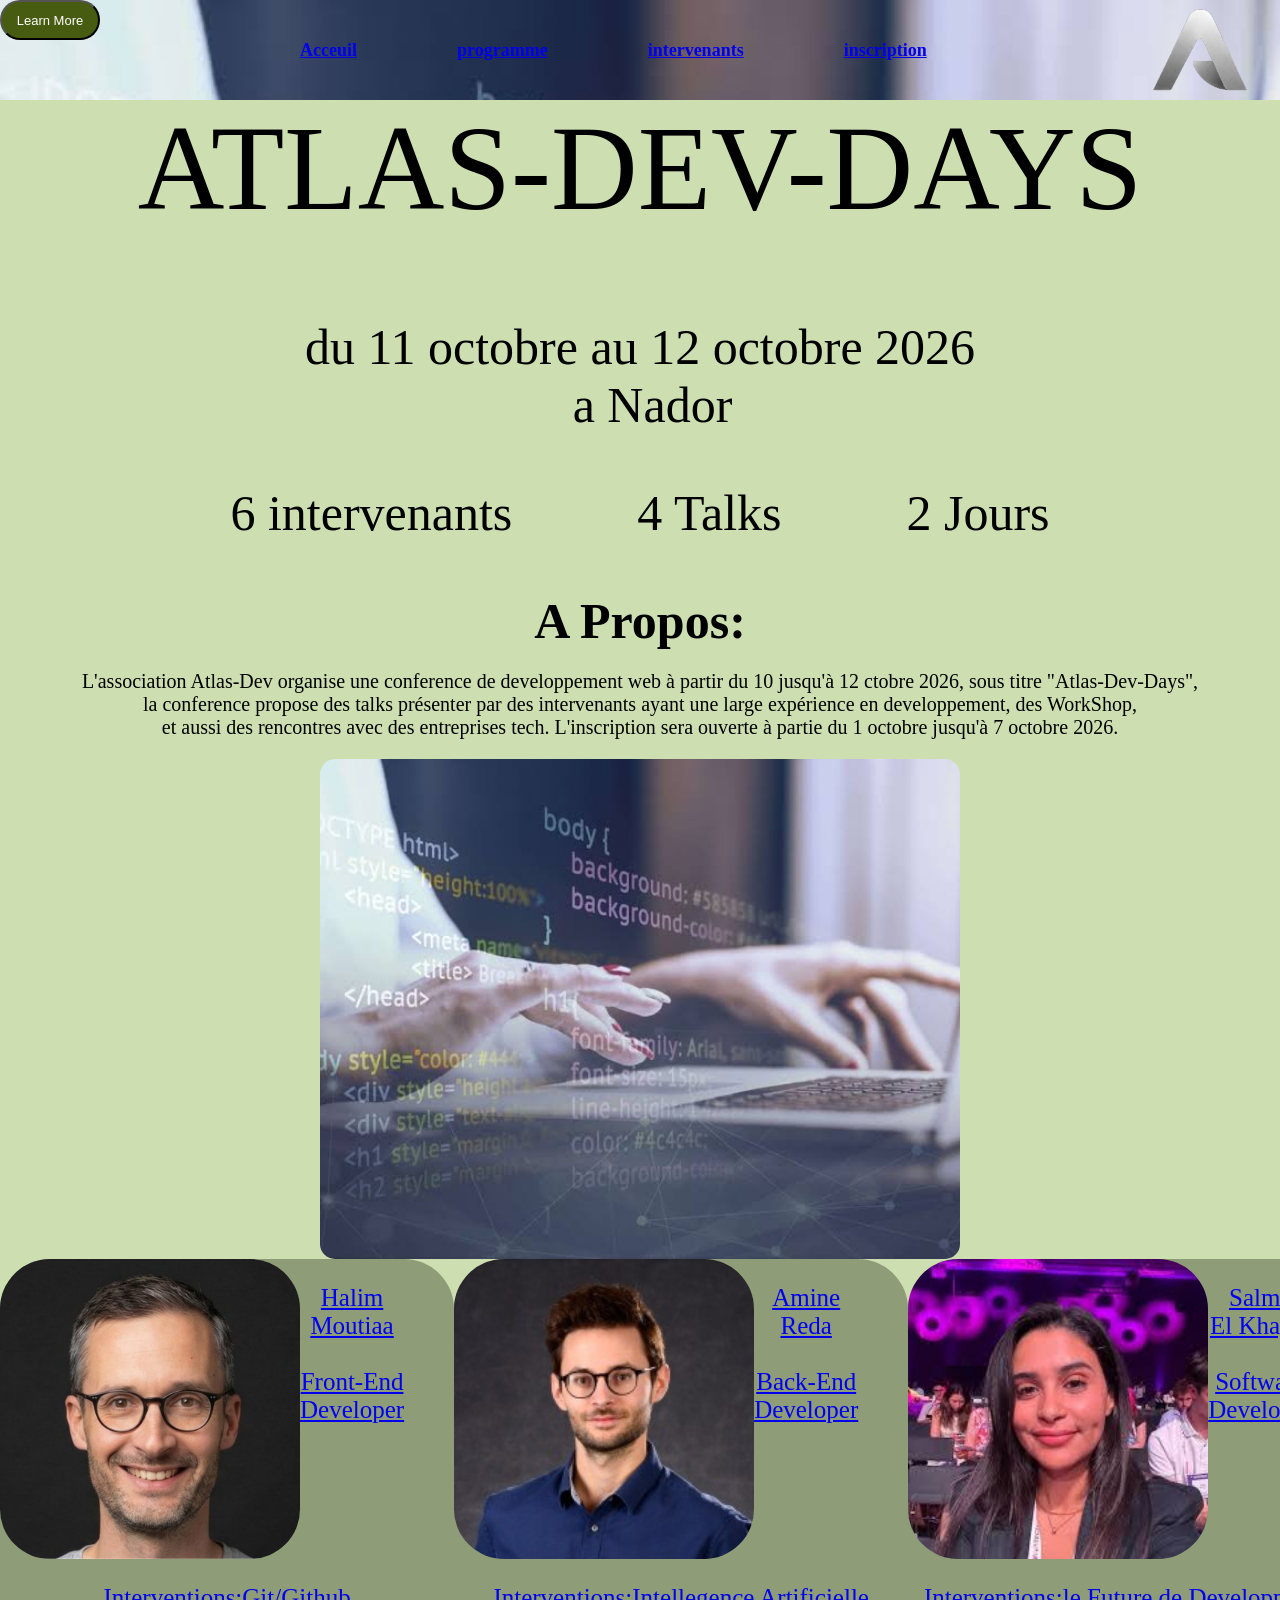
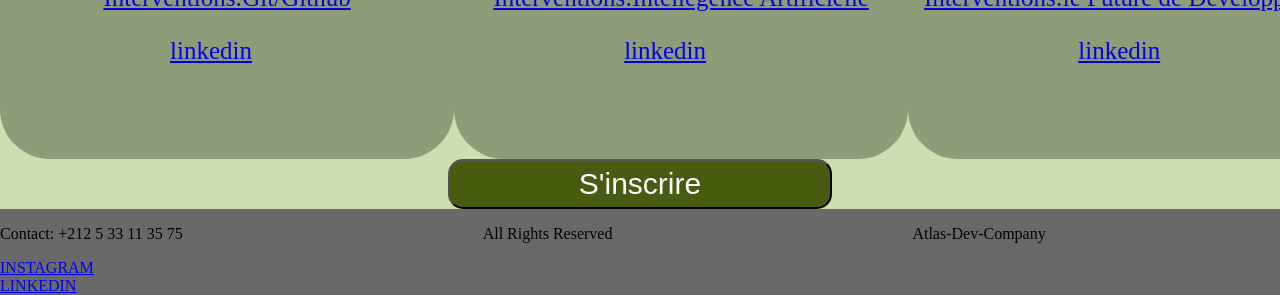
==== index.html @ 3a985239 "changed icon by logo" ====
<!DOCTYPE html>
<html lang="fr">
<head>
    <meta charset="UTF-8">
    <meta name="viewport"
content="width=device-width,initial-scale=1.0">
    <meta name="description"
content="Atlas-Dev-Days un événement dédié au développeurs web le 10 et 11 octobre 2026.">
    <title>ATLAS-DEV-DAYS Accueil</title>
    <link rel="stylesheet" href="css/style.css">
</head>

<body id="body1">
    <header>
        <img id="logo" src="/assets/logo/AtlasLogo-transparent.webp" alt="logo">
        <a href="www.atlas-dev.com"><button id="pbtn">Learn More</button></a>
        <div id="tag1">
        <a href="index.html">Acceuil</a>
        <a href="programme.html">programme</a>
        <a href="intervenants.html">intervenants</a>
        <a href="inscription.html">inscription</a>
        </div>
    </header>
    <main>
        <h1>ATLAS-DEV-DAYS</h1>
        <p id="date">du 11 octobre au 12 octobre 2026<br> &ensp;a Nador</p>
        <p id="cles">6 intervenants &emsp;&emsp; 4 Talks &emsp;&emsp; 2 Jours</p>
        <p id="apropos">A Propos:</p>
        <p id="text">L'association Atlas-Dev organise une conference de developpement web à partir du 10 jusqu'à 12 ctobre 2026, sous titre "Atlas-Dev-Days",<br>
            la conference propose des talks présenter par des intervenants ayant une large expérience en developpement, des WorkShop,<br>
            et aussi des rencontres avec des entreprises tech.
            L'inscription sera ouverte à partie du 1 octobre jusqu'à 7 octobre 2026.  </p>
            <div id="container">
                <img id="image1" src="/assets/images/image.jfif" alt="picture">
            </div>
            <div class="apercue">
                <a href="intervenants.html"> 
                    <div id="intervenant1" class="cart">
                        <div class="name1">
                            <img id="moutiaa" src="assets/images/halim moutiaa.jpg" alt="Halim Moutiaa">
                            <p id="nom">Halim <br> Moutiaa <br><br> Front-End <br>Developer</p>
                        </div>
                        <p id="intervention1">Interventions:Git/Github </p>
                        <a href="https:://www.linkedin.com/in/halimmoutiaa" id="linkedin1"> linkedin</a>
                    </div>
                </a>
                <a href="intervenants.html">
                    <div id="intervenant2" class="cart">
                        <div class="name2">
                            <img id="amine" src="assets/images/Amine Reda.jpg" alt="Amine Reda">
                            <p id="nom">Amine<br> Reda <br><br> Back-End <br>Developer</p>
                        </div>
                       <p id="intervention2">Interventions:Intellegence Artificielle</p>
                       <a href="https:://www.linkedin.com/in/aminereda" id="linkedin2" >linkedin</a>
                    </div>
                </a>
                <a href="intervenants.html">
                    <div id="intervenant3" class="cart">
                       <div class="name3">
                           <img id="salma" src="assets/images/Salma el Khayat.jpg" alt="Salma el Khayat">
                           <p id="nom">Salma<br> El Khayat <br><br> Software <br>Developer</p>
                       </div>
                      <p id="intervention3">Interventions:le Future de Developpement</p>
                      <a href="https:://www.linkedin.com/in/salmakhayat" id="linkedin3" >linkedin</a>
                   </div>
                </a>
            </div>
            <a href="inscription.html"><button id="dbtn">S'inscrire</button></a>
    </main>
    <footer>
        <div id="tag2">
            <p>Contact: +212 5 33 11 35 75</p>
            <a href="https::/Instagram.com/in/Atlasdev">INSTAGRAM</a><br>
            <a href="https::/linkedin.com/in/Atlasdev">LINKEDIN</a>
        </div>
    <P>All Rights Reserved</P>
    <p id="mention">Atlas-Dev-Company</p>
    </footer>
</body>
</html>
---- css/style.css ----
*{
    box-sizing: border-box;
}
body{
    margin: 0;
}
#pbtn {
    color: white;
    background-color: #485C11;
    height: 40px;
    width: 100px;
    font-size: small;
    border-radius: 50px;

}
header{
    background-image: url("/assets/images/image.jfif"); 
    background-size: cover;
    width: 100%;
    height: 100px;
    display: flex;
    gap: 200px;
    margin-bottom: 0px;
    position: relative;
}
#logo{
    position: absolute;
    right: 30px;
    height: 100px;
    width: 100px;
    
}
footer{
    background-color:dimgrey;
    margin: 0;
    padding: 0;
    display: flex;
    gap: 300px;
    margin-bottom: 0px;
    position: relative;
}
#mention {
    text-align: center;
}
#tag1 {
    text-align: center;
    font-size: large;
    display: flex;
    gap: 100px;
    justify-content: center;
    align-items: center;
    font-weight: 600;
}
#main2{
    margin-top: 0px;
    background-color:#cddeb1;
    width: 100%;
}
h1 {
    color: black;
    text-align: center;
    font-size: 120px;
    font-weight: 200;
    margin-top: 0;
}
h2 {
    color: black;
    text-align: center;
    font-size: 60px;
    font-weight: 200;
    margin-top: 0;
}
#date{
    font-size: 50px;
}
#cles{
    margin-top: 0;
    text-align: center;
    font-size: 50px;
    
}
#apropos{
    margin-bottom: 10px;
    text-align: center;
    font-size: 50px;
    font-weight: 900;
}
#text{
    text-align: center;
    font-size: 20px;
    font-weight: 100;
}
main{
    text-align: center;
    margin: 0;
    padding: 0;
}
#dbtn {
    color: white;
    background-color: #485C11;
    height: 50px;
    width: 30%;
    font-size: 30px;
    border-radius: 15px;  
    margin: 0 auto;
}
#image1 {
    width: 50%;
    max-width: 1250px;
    height: 500px;
    object-fit: cover;
    border-radius: 15px;
}

#container{
    width: 100%;
    display: flex;
    flex-direction: column;
    justify-content: center;
    align-items: center;

}
#tag2 {
     text-align:left;
    font-size:medium;
}
#programme{
    font-size: 50px;
}
.prog1{
    font-size: 30px;
}
.prog2{
    font-size: 30px;
}
#pjour{
    font-size: 40px;
}


.titre{
    background-color: #8E9C78;
    border-radius: 50px;
}
.titre >h3 {
    text-align: center;
    font-size: 50px;
    font-weight: 100;
    padding: 20px;
    margin-bottom: 1px;
}
#image2 {
    margin-top:0 ;
    width: 500%;
    max-width: 1250px;
    height: 400px;
    object-fit: cover;
    display: block;
    margin: auto;
    border-radius: 50px;
}
#body1 {
    background-color: #cddeb1;
}
#main3{
    width: 100%;
    background-size: cover;
    background-position: center;
    text-align: center;
}
.apercue{
     display: flex;
    gap: 0px;
}
 .intervenants1{
    display: flex;
    gap: 370px;
 }
  .intervenants2{
    display: flex;
    gap: 370px;
 }
  .intervenants3{
    display: flex;
    gap: 370px;
 }

#intervenant1{
    background-color: #8E9C78;
    border-radius: 50px;
    font-size: 25px;
    font-weight: 100px;
    text-align: left;
}
.cart{   
    height: 500px;
}

.name1{
    display: flex;
    justify-content: space-between;
    padding-right: 50px;
}

#intervention1{
    text-align: center;
}
#linkedin1{
    position: relative;
    left: 170px;
}
#moutiaa{
    border-radius: 50px;
    width: 300px;
    height: 300px;
}

#intervenant2{
    background-color: #8E9C78;
    border-radius: 50px;
    font-size: 25px;
    font-weight: 100px;
    text-align: left;
}
.name2{
    display: flex;
    justify-content: space-between;
    padding-right: 50px;
}
#nom{
    text-align: center;
}
#intervention2{
    text-align: center;
}
#linkedin2{
    position: relative;
    left: 170px;
}
#amine{
    border-radius: 50px;
    width: 300px;
    height: 300px;
}

#intervenant3{
    background-color: #8E9C78;
    border-radius: 50px;
    font-size: 25px;
    font-weight: 100px;
    text-align: left;
}
.name3{
    display: flex;
    justify-content: space-between;
    padding-right: 50px;
}

#intervention3{
    text-align: center;
}
#linkedin3{
    position: relative;
    left: 170px;
}
#salma{
    border-radius: 50px;
    width: 300px;
    height: 300px;
}

#intervenant4{
    background-color: #8E9C78;
    border-radius: 50px;
    font-size: 25px;
    font-weight: 100px;
    text-align: left;
}
.name4{
    display: flex;
    justify-content: space-between;
    padding-right: 50px;
}

#intervention4{
    text-align: center;
}
#linkedin4{
    position: relative;
    left: 170px;
}
#fatima{
    border-radius: 50px;
    width: 300px;
    height: 300px;
}

#intervenant5{
    background-color: #8E9C78;
    border-radius: 50px;
    font-size: 25px;
    font-weight: 100px;
    text-align: left;
}
.name5{
    display: flex;
    justify-content: space-between;
    padding-right: 50px;
}

#intervention5{
    text-align: center;
}
#linkedin5{
    position: relative;
    left: 170px;
}
#rachid{
    border-radius: 50px;
    width: 300px;
    height: 300px;
}

#intervenant6{
    background-color: #8E9C78;
    border-radius: 50px;
    font-size: 25px;
    font-weight: 100px;
    text-align: left;
}
.name6{
    display: flex;
    justify-content: space-between;
    padding-right: 50px;
}

#intervention6{
    text-align: center;
}
#linkedin6{
    position: relative;
    left: 170px;
}
#hoda{
    border-radius: 50px;
    width: 300px;
    height: 300px;
}
#body3{
    background-image: url("/assets/images/image.jfif");
    background-size: cover;
    background-position: center;
}
#main4{
    background-image: url("/assets/images/image.jfif");
    background-size: cover;
    background-position: center;
}
#nom1{
    font-size: 30px;
    color: black;
    position: relative;
    right: 500px;
}
#name{
    font-size: 30px;
    width: 800px;
    height: 30px;
    border-radius: 50px;
    position: relative;
    right: 200px;
}

#email1{
    font-size: 30px;
    color: black;
    position: relative;
    right: 550px;
}
#email{
    font-size: 30px;
    width: 800px;
    height: 30px;
    border-radius: 50px;
    position: relative;
    right: 200px;
}

#tel1{
    font-size: 30px;
    color: black;
    position: relative;
    right: 530px;
}
#tel{
    font-size: 30px;
    width: 800px;
    height: 30px;
    border-radius: 50px;
    position: relative;
    right: 200px;
}

#profil1{
    font-size: 30px;
    color: black;
    position: relative;
    right: 550px;
}


.profile{
    width: 80vw;
    display: flex;
    flex-direction: column;
}

.profile > div {
    display: flex;
    align-items: flex-start;
    justify-content: flex-start;
    font-size: 30px;
    gap: 10px;
}
#ateliers{
    font-size: 30px;
    color: black;
    position: relative;
    right: 480px;
}
.atelier{
    width: 80vw;
    display: flex;
    flex-direction: column;
}

.atelier > div {
    display: flex;
    align-items: flex-start;
    justify-content: flex-start;
    font-size: 30px;
    gap: 10px;
}
#jour{
    font-size: 30px;
    color: black;
    position: relative;
    right: 450px;
}
.jours{
    width: 80vw;
    display: flex;
    flex-direction: column;
}

.jours > div {
    display: flex;
    align-items: flex-start;
    justify-content: flex-start;
    font-size: 30px;
    gap: 10px;
}
#msg{
   font-size: 30px;
    color: black;
    position: relative;
    right: 550px; 
}
#msg1{
    font-size: 30px;
    width: 800px;
    height: 30px;
    border-radius: 50px;
    position: relative;
    right: 200px;
}

#cons1{
    display: flex;
    justify-content: flex-start;
    padding-left: 5px;
    font-size: 30px;
}
#sbmt{
    font-size: 50px;
    width: 400px;
    height: 70px;
    background-color: #485C11;
}
#titre{
    color: azure;
    font-size: 50px;
}
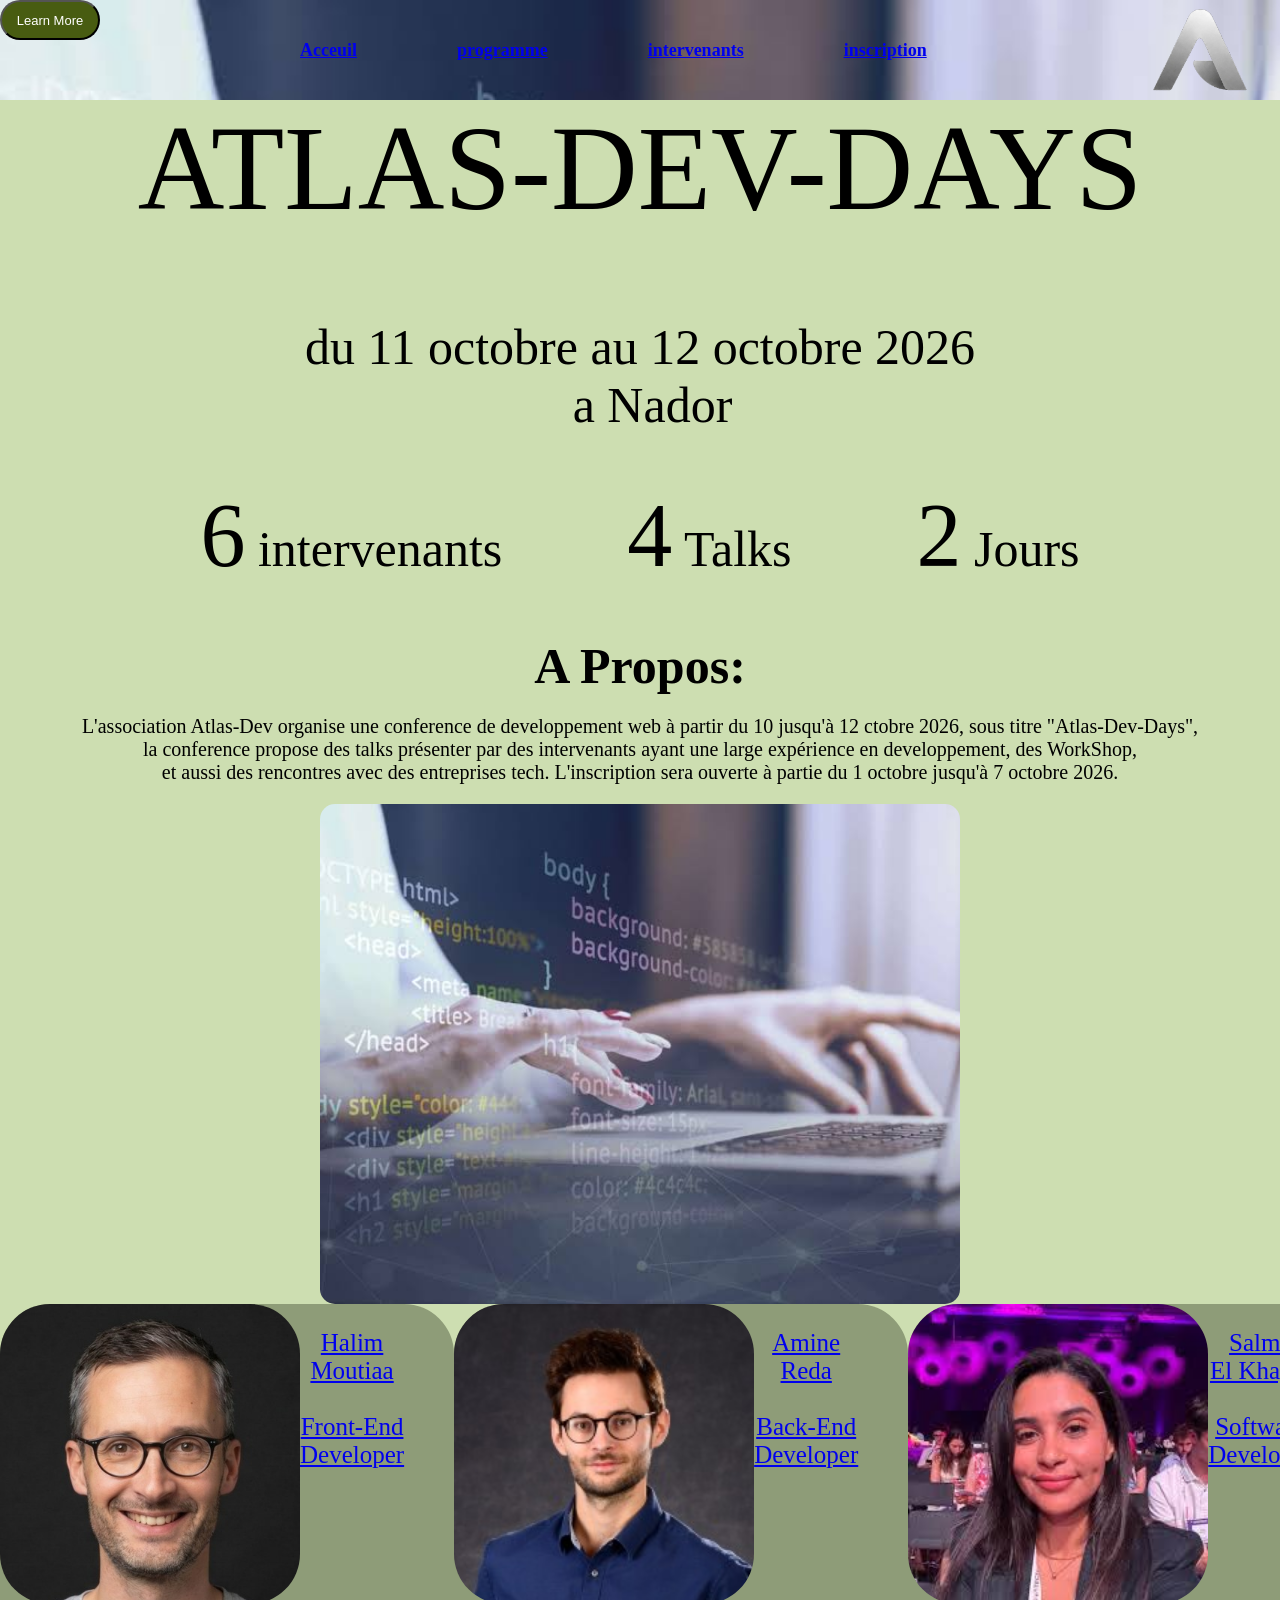
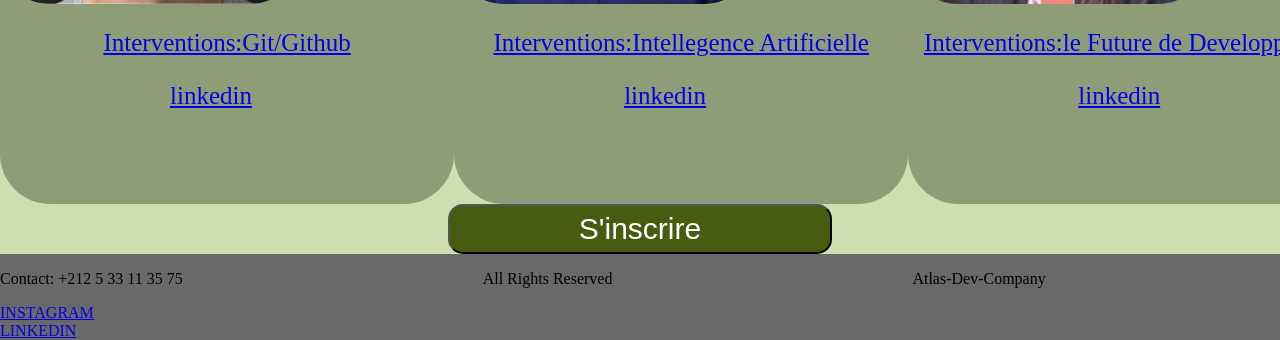
==== commit 98276438: "lighthouse score ajouté" ====
--- a/index.html
+++ b/index.html
@@ -12,7 +12,7 @@
 
 <body id="body1">
     <header>
-        <img id="logo" src="/assets/logo/AtlasLogo-transparent.webp" alt="logo">
+        <img id="logo" src="assets/logo/logo.webp" alt="logo">
         <a href="www.atlas-dev.com"><button id="pbtn">Learn More</button></a>
         <div id="tag1">
         <a href="index.html">Acceuil</a>
@@ -24,14 +24,14 @@
     <main>
         <h1>ATLAS-DEV-DAYS</h1>
         <p id="date">du 11 octobre au 12 octobre 2026<br> &ensp;a Nador</p>
-        <p id="cles">6 intervenants &emsp;&emsp; 4 Talks &emsp;&emsp; 2 Jours</p>
+        <p id="cles"> <span> 6</span> intervenants &emsp;&emsp; <span>4</span> Talks &emsp;&emsp; <span>2</span> Jours</p>
         <p id="apropos">A Propos:</p>
         <p id="text">L'association Atlas-Dev organise une conference de developpement web à partir du 10 jusqu'à 12 ctobre 2026, sous titre "Atlas-Dev-Days",<br>
             la conference propose des talks présenter par des intervenants ayant une large expérience en developpement, des WorkShop,<br>
             et aussi des rencontres avec des entreprises tech.
             L'inscription sera ouverte à partie du 1 octobre jusqu'à 7 octobre 2026.  </p>
             <div id="container">
-                <img id="image1" src="/assets/images/image.jfif" alt="picture">
+                <img id="image1" src="assets/images/backgroundimage.jfif" alt="picture">
             </div>
             <div class="apercue">
                 <a href="intervenants.html"> 
--- a/css/style.css
+++ b/css/style.css
@@ -14,7 +14,7 @@
 
 }
 header{
-    background-image: url("/assets/images/image.jfif"); 
+    background-image: url("../assets/images/backgroundimage.jfif"); 
     background-size: cover;
     width: 100%;
     height: 100px;
@@ -78,6 +78,9 @@
     text-align: center;
     font-size: 50px;
     
+}
+span {
+    font-size: 90px;
 }
 #apropos{
     margin-bottom: 10px;
@@ -347,12 +350,12 @@
     height: 300px;
 }
 #body3{
-    background-image: url("/assets/images/image.jfif");
+    background-image: url("../assets/images/backgroundimage.jfif");
     background-size: cover;
     background-position: center;
 }
 #main4{
-    background-image: url("/assets/images/image.jfif");
+    background-image: url("../assets/images/backgroundimage.jfif");
     background-size: cover;
     background-position: center;
 }
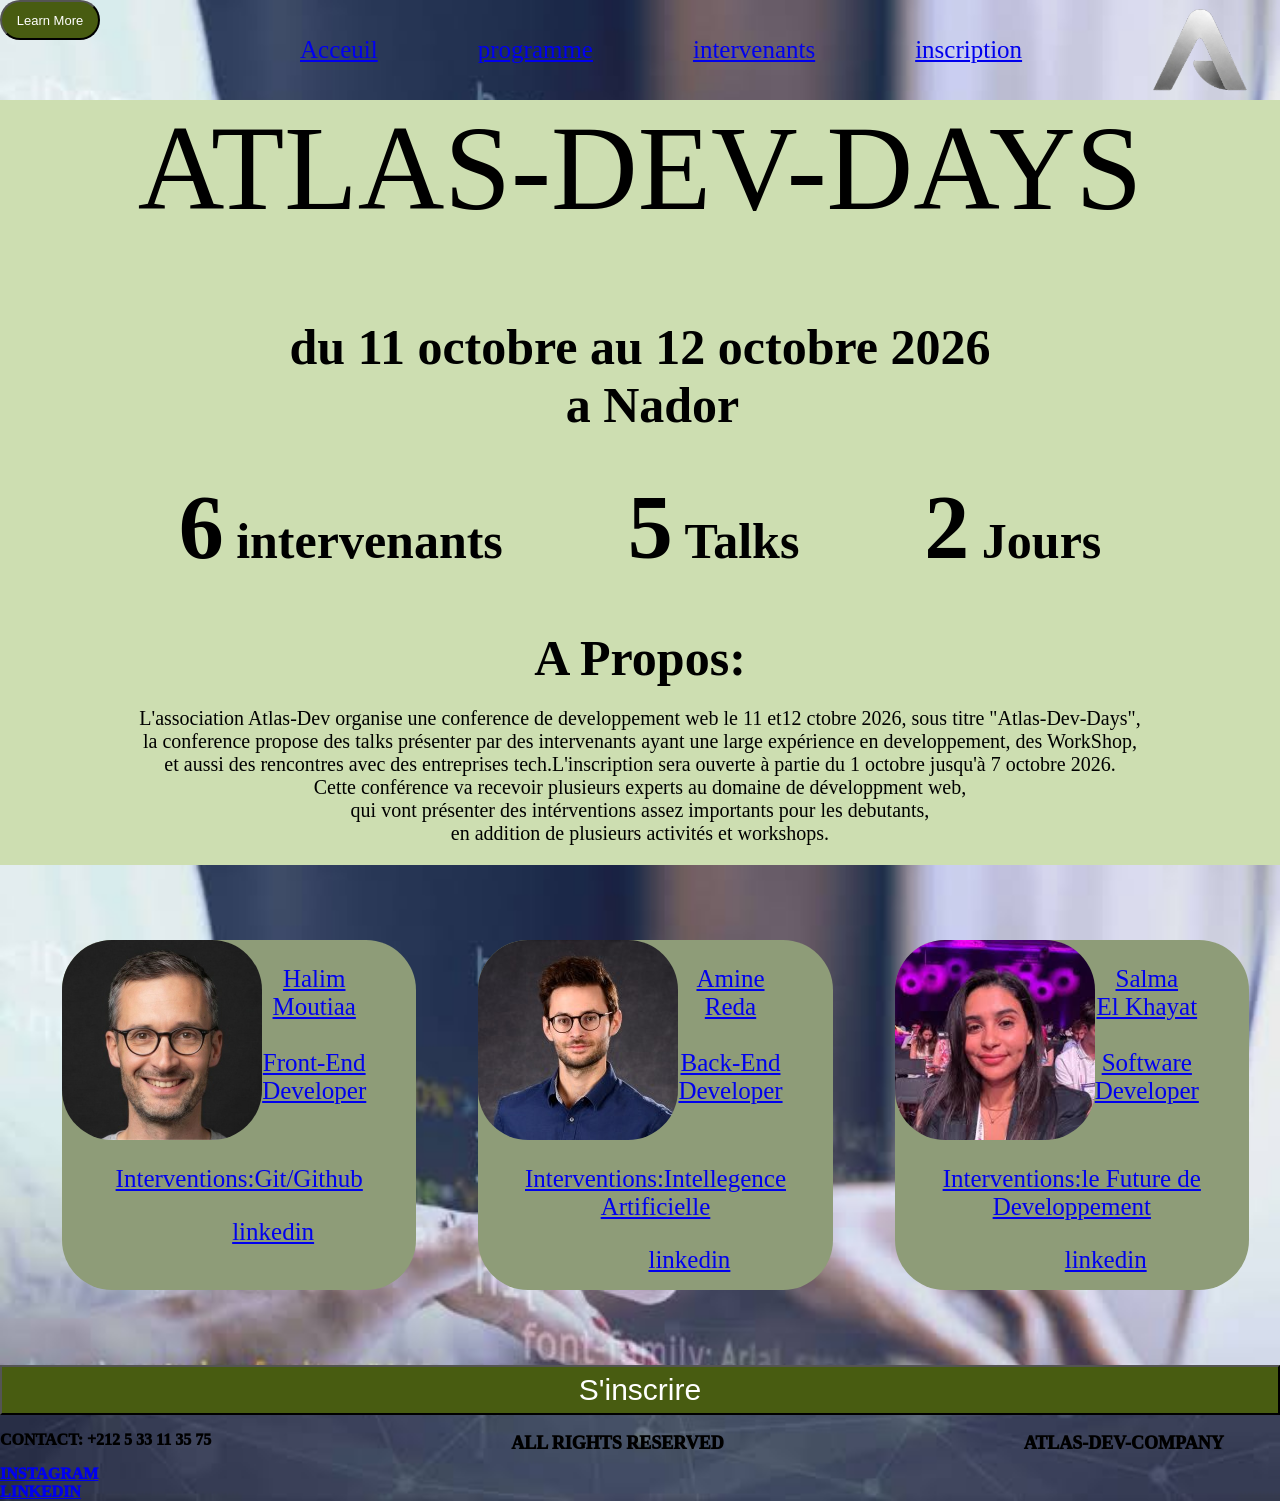
==== commit e813dfbd: "styling pages" ====
--- a/index.html
+++ b/index.html
@@ -14,25 +14,22 @@
     <header>
         <img id="logo" src="assets/logo/logo.webp" alt="logo">
         <a href="www.atlas-dev.com"><button id="pbtn">Learn More</button></a>
-        <div id="tag1">
+        <nav id="tag1">
         <a href="index.html">Acceuil</a>
         <a href="programme.html">programme</a>
         <a href="intervenants.html">intervenants</a>
         <a href="inscription.html">inscription</a>
-        </div>
+        </nav>
     </header>
     <main>
         <h1>ATLAS-DEV-DAYS</h1>
-        <p id="date">du 11 octobre au 12 octobre 2026<br> &ensp;a Nador</p>
-        <p id="cles"> <span> 6</span> intervenants &emsp;&emsp; <span>4</span> Talks &emsp;&emsp; <span>2</span> Jours</p>
+        <h2 id="date">du 11 octobre au 12 octobre 2026<br> &ensp;a Nador</h2>
+        <h3 id="cles"> <span> 6</span> intervenants &emsp;&emsp; <span>5</span> Talks &emsp;&emsp; <span>2</span> Jours</h3>
         <p id="apropos">A Propos:</p>
-        <p id="text">L'association Atlas-Dev organise une conference de developpement web à partir du 10 jusqu'à 12 ctobre 2026, sous titre "Atlas-Dev-Days",<br>
+        <p id="text">L'association Atlas-Dev organise une conference de developpement web le 11 et12 ctobre 2026, sous titre "Atlas-Dev-Days",<br>
             la conference propose des talks présenter par des intervenants ayant une large expérience en developpement, des WorkShop,<br>
-            et aussi des rencontres avec des entreprises tech.
-            L'inscription sera ouverte à partie du 1 octobre jusqu'à 7 octobre 2026.  </p>
-            <div id="container">
-                <img id="image1" src="assets/images/backgroundimage.jfif" alt="picture">
-            </div>
+            et aussi des rencontres avec des entreprises tech.L'inscription sera ouverte à partie du 1 octobre jusqu'à 7 octobre 2026.<br>Cette conférence va recevoir plusieurs experts au domaine de développment web,<br> qui vont présenter des intérventions assez importants pour les debutants,<br> en addition de plusieurs activités et workshops.  </p>
+          
             <div class="apercue">
                 <a href="intervenants.html"> 
                     <div id="intervenant1" class="cart">
@@ -50,7 +47,7 @@
                             <img id="amine" src="assets/images/Amine Reda.jpg" alt="Amine Reda">
                             <p id="nom">Amine<br> Reda <br><br> Back-End <br>Developer</p>
                         </div>
-                       <p id="intervention2">Interventions:Intellegence Artificielle</p>
+                       <p id="intervention2">Interventions:Intellegence <br> Artificielle</p>
                        <a href="https:://www.linkedin.com/in/aminereda" id="linkedin2" >linkedin</a>
                     </div>
                 </a>
@@ -60,21 +57,21 @@
                            <img id="salma" src="assets/images/Salma el Khayat.jpg" alt="Salma el Khayat">
                            <p id="nom">Salma<br> El Khayat <br><br> Software <br>Developer</p>
                        </div>
-                      <p id="intervention3">Interventions:le Future de Developpement</p>
+                      <p id="intervention3">Interventions:le Future de <br> Developpement</p>
                       <a href="https:://www.linkedin.com/in/salmakhayat" id="linkedin3" >linkedin</a>
                    </div>
                 </a>
             </div>
             <a href="inscription.html"><button id="dbtn">S'inscrire</button></a>
     </main>
-    <footer>
+    <footer id="mention">
         <div id="tag2">
-            <p>Contact: +212 5 33 11 35 75</p>
+            <p>CONTACT: +212 5 33 11 35 75</p>
             <a href="https::/Instagram.com/in/Atlasdev">INSTAGRAM</a><br>
             <a href="https::/linkedin.com/in/Atlasdev">LINKEDIN</a>
         </div>
-    <P>All Rights Reserved</P>
-    <p id="mention">Atlas-Dev-Company</p>
+    <P>ALL RIGHTS RESERVED</P>
+    <p>ATLAS-DEV-COMPANY</p>
     </footer>
 </body>
 </html>
--- a/css/style.css
+++ b/css/style.css
@@ -3,6 +3,7 @@
 }
 body{
     margin: 0;
+    padding: 0;
 }
 #pbtn {
     color: white;
@@ -31,7 +32,10 @@
     
 }
 footer{
-    background-color:dimgrey;
+    background-image: url("../assets/images/backgroundimage.jfif");
+    background-position: bottom;
+    background-repeat: no-repeat;
+    background-size: cover;
     margin: 0;
     padding: 0;
     display: flex;
@@ -40,16 +44,15 @@
     position: relative;
 }
 #mention {
-    text-align: center;
-}
-#tag1 {
-    text-align: center;
+    text-align: right;
     font-size: large;
+    font-weight: 1000;
+}
+#tag1  {
+    font-size: 25px;
     display: flex;
     gap: 100px;
-    justify-content: center;
     align-items: center;
-    font-weight: 600;
 }
 #main2{
     margin-top: 0px;
@@ -60,13 +63,6 @@
     color: black;
     text-align: center;
     font-size: 120px;
-    font-weight: 200;
-    margin-top: 0;
-}
-h2 {
-    color: black;
-    text-align: center;
-    font-size: 60px;
     font-weight: 200;
     margin-top: 0;
 }
@@ -102,13 +98,12 @@
     color: white;
     background-color: #485C11;
     height: 50px;
-    width: 30%;
-    font-size: 30px;
-    border-radius: 15px;  
-    margin: 0 auto;
+    width: 100%;
+    font-size: 30px;
+    margin: 0;
 }
 #image1 {
-    width: 50%;
+    width: 100%;
     max-width: 1250px;
     height: 500px;
     object-fit: cover;
@@ -121,7 +116,6 @@
     flex-direction: column;
     justify-content: center;
     align-items: center;
-
 }
 #tag2 {
      text-align:left;
@@ -140,27 +134,16 @@
     font-size: 40px;
 }
 
-
 .titre{
     background-color: #8E9C78;
-    border-radius: 50px;
-}
-.titre >h3 {
-    text-align: center;
-    font-size: 50px;
-    font-weight: 100;
-    padding: 20px;
-    margin-bottom: 1px;
+}
+.titre p{
+    margin-bottom: 0;
 }
 #image2 {
-    margin-top:0 ;
-    width: 500%;
-    max-width: 1250px;
-    height: 400px;
-    object-fit: cover;
+    width: 100%;
+    height: 500px;
     display: block;
-    margin: auto;
-    border-radius: 50px;
 }
 #body1 {
     background-color: #cddeb1;
@@ -171,21 +154,26 @@
     background-position: center;
     text-align: center;
 }
+
 .apercue{
-     display: flex;
-    gap: 0px;
-}
+    display: flex;
+    justify-content:space-evenly;
+    align-items: center;
+    background-image: url(../assets/images/backgroundimage.jfif);
+    background-size: cover;
+    min-height: 500px;
+
+}
+
  .intervenants1{
     display: flex;
-    gap: 370px;
+    justify-content: space-evenly;
+    gap: 40px;
  }
   .intervenants2{
     display: flex;
-    gap: 370px;
- }
-  .intervenants3{
-    display: flex;
-    gap: 370px;
+    justify-content: space-evenly;
+    gap: 40px;
  }
 
 #intervenant1{
@@ -196,7 +184,7 @@
     text-align: left;
 }
 .cart{   
-    height: 500px;
+    height: 350px;
 }
 
 .name1{
@@ -214,8 +202,8 @@
 }
 #moutiaa{
     border-radius: 50px;
-    width: 300px;
-    height: 300px;
+    width: 200px;
+    height: 200px;
 }
 
 #intervenant2{
@@ -242,8 +230,8 @@
 }
 #amine{
     border-radius: 50px;
-    width: 300px;
-    height: 300px;
+    width: 200px;
+    height: 200px;
 }
 
 #intervenant3{
@@ -268,8 +256,8 @@
 }
 #salma{
     border-radius: 50px;
-    width: 300px;
-    height: 300px;
+    width: 200px;
+    height: 200px;
 }
 
 #intervenant4{
@@ -294,8 +282,8 @@
 }
 #fatima{
     border-radius: 50px;
-    width: 300px;
-    height: 300px;
+    width: 200px;
+    height: 200px;
 }
 
 #intervenant5{
@@ -320,8 +308,8 @@
 }
 #rachid{
     border-radius: 50px;
-    width: 300px;
-    height: 300px;
+    width: 200px;
+    height: 200px;
 }
 
 #intervenant6{
@@ -346,8 +334,8 @@
 }
 #hoda{
     border-radius: 50px;
-    width: 300px;
-    height: 300px;
+    width: 200px;
+    height: 200px;
 }
 #body3{
     background-image: url("../assets/images/backgroundimage.jfif");
@@ -361,61 +349,64 @@
 }
 #nom1{
     font-size: 30px;
+    font-weight: 1000;
     color: black;
     position: relative;
     right: 500px;
 }
 #name{
     font-size: 30px;
-    width: 800px;
-    height: 30px;
-    border-radius: 50px;
-    position: relative;
-    right: 200px;
+    width: 900px;
+    height: 35px;
+    border-radius: 50px;
+    position: relative;
+    right: 120px;
+    font-size: 16px;
+    font-weight: bold;
 }
 
 #email1{
     font-size: 30px;
+    font-weight: 1000;
     color: black;
     position: relative;
     right: 550px;
 }
 #email{
     font-size: 30px;
-    width: 800px;
-    height: 30px;
-    border-radius: 50px;
-    position: relative;
-    right: 200px;
+    width: 900px;
+    height: 35px;
+    border-radius: 50px;
+    position: relative;
+    right: 120px;
+     font-size: 16px;
+    font-weight: bold;
 }
 
 #tel1{
     font-size: 30px;
-    color: black;
-    position: relative;
-    right: 530px;
+    font-weight: 1000;
+    color: black;
+    position: relative;
+    right: 520px;
 }
 #tel{
     font-size: 30px;
-    width: 800px;
-    height: 30px;
-    border-radius: 50px;
-    position: relative;
-    right: 200px;
+    width: 900px;
+    height: 35px;
+    border-radius: 50px;
+    position: relative;
+    right: 120px;
+     font-size: 16px;
+    font-weight: bold;
 }
 
 #profil1{
     font-size: 30px;
-    color: black;
-    position: relative;
-    right: 550px;
-}
-
-
-.profile{
-    width: 80vw;
-    display: flex;
-    flex-direction: column;
+    font-weight: 1000;
+    color: black;
+    position: relative;
+    right: 545px;
 }
 
 .profile > div {
@@ -425,16 +416,17 @@
     font-size: 30px;
     gap: 10px;
 }
+.profile input{
+    width: 20px;
+    height: 20px;
+}
+
 #ateliers{
     font-size: 30px;
-    color: black;
-    position: relative;
-    right: 480px;
-}
-.atelier{
-    width: 80vw;
-    display: flex;
-    flex-direction: column;
+    font-weight: 1000;
+    color: black;
+    position: relative;
+    right: 465px;
 }
 
 .atelier > div {
@@ -444,16 +436,16 @@
     font-size: 30px;
     gap: 10px;
 }
+.atelier input{
+    width: 20px;
+    height: 20px;
+}
 #jour{
     font-size: 30px;
-    color: black;
-    position: relative;
-    right: 450px;
-}
-.jours{
-    width: 80vw;
-    display: flex;
-    flex-direction: column;
+    font-weight: 1000;
+    color: black;
+    position: relative;
+    right: 415px;
 }
 
 .jours > div {
@@ -463,19 +455,26 @@
     font-size: 30px;
     gap: 10px;
 }
+.jours input{
+    width: 20px;
+    height: 20px;
+}
 #msg{
    font-size: 30px;
-    color: black;
-    position: relative;
-    right: 550px; 
+   font-weight: 1000;
+    color: black;
+    position: relative;
+    right: 530px; 
 }
 #msg1{
     font-size: 30px;
-    width: 800px;
-    height: 30px;
-    border-radius: 50px;
-    position: relative;
-    right: 200px;
+    width: 1000px;
+    height: 35px;
+    border-radius: 50px;
+    position: relative;
+    right: 120px;
+     font-size: 16px;
+    font-weight: bold;
 }
 
 #cons1{
@@ -483,6 +482,10 @@
     justify-content: flex-start;
     padding-left: 5px;
     font-size: 30px;
+}
+#const{
+    width: 20px;
+    height: 20px;
 }
 #sbmt{
     font-size: 50px;
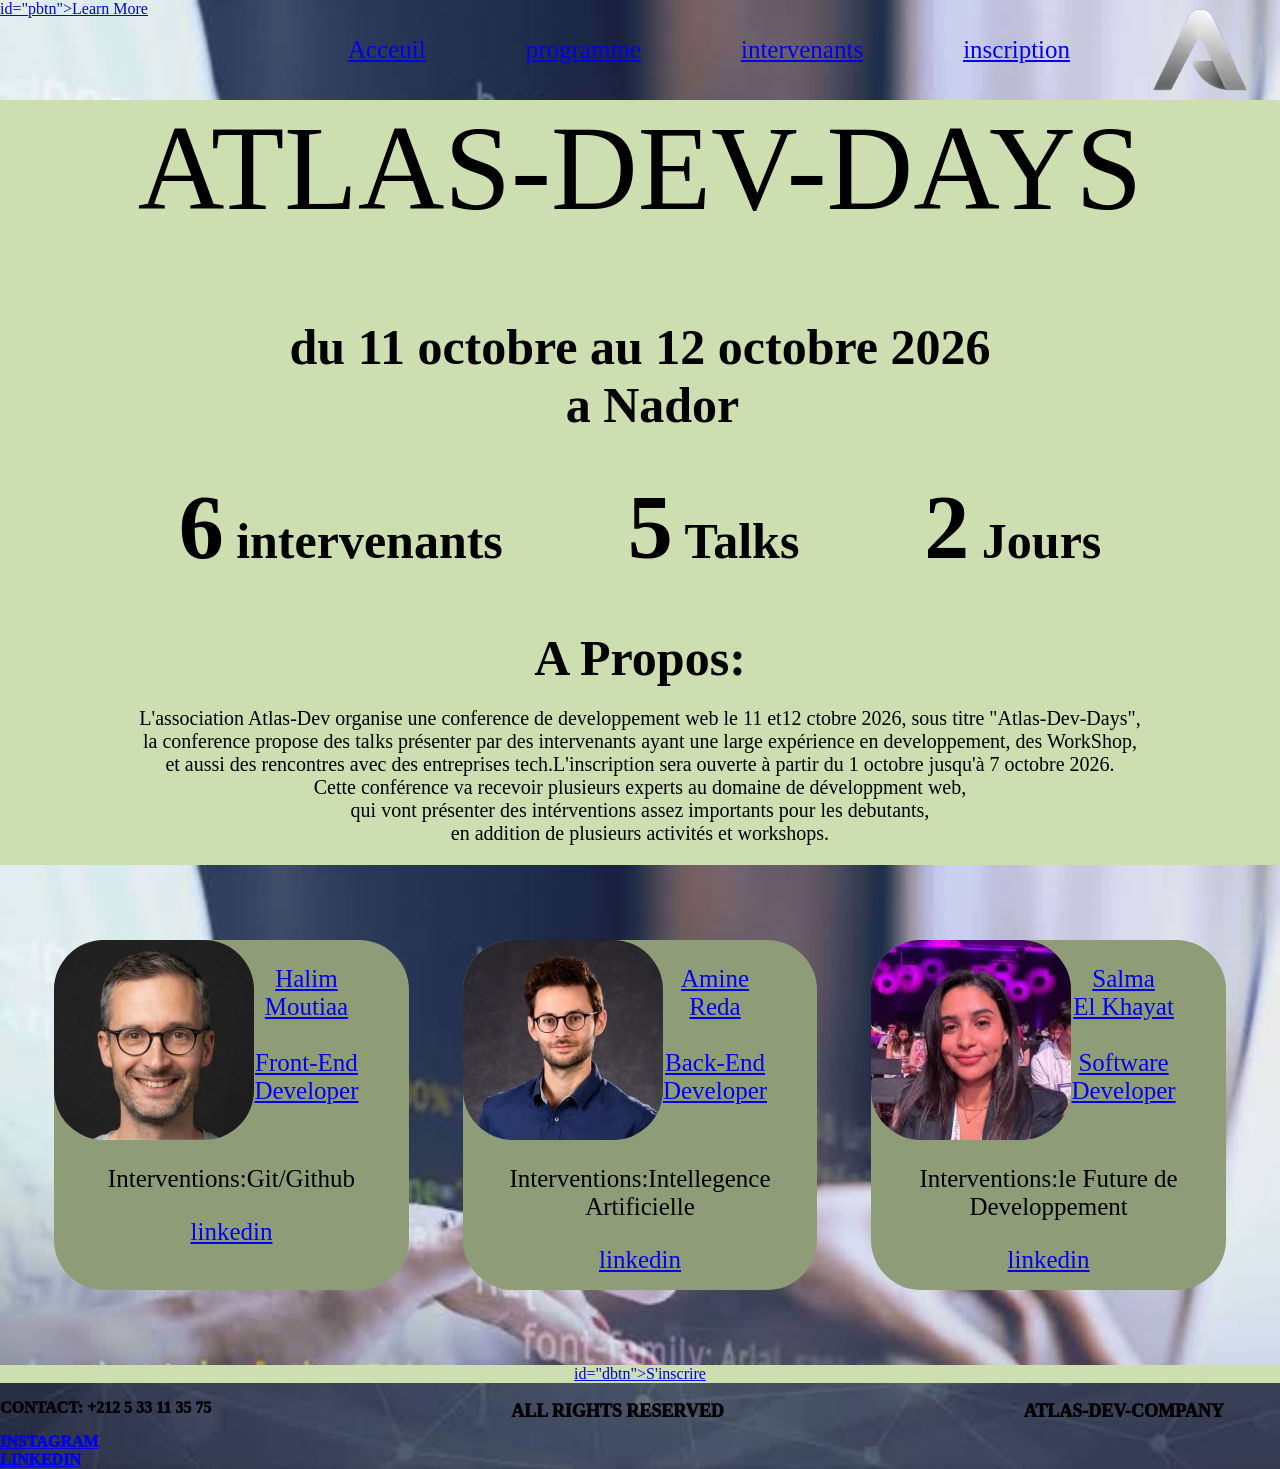
==== commit 8f1cc022: "fix: W3C" ====
--- a/index.html
+++ b/index.html
@@ -13,7 +13,7 @@
 <body id="body1">
     <header>
         <img id="logo" src="assets/logo/logo.webp" alt="logo">
-        <a href="www.atlas-dev.com"><button id="pbtn">Learn More</button></a>
+        <a href="www.atlas-dev.com"> id="pbtn">Learn More</a>
         <nav id="tag1">
         <a href="index.html">Acceuil</a>
         <a href="programme.html">programme</a>
@@ -28,47 +28,49 @@
         <p id="apropos">A Propos:</p>
         <p id="text">L'association Atlas-Dev organise une conference de developpement web le 11 et12 ctobre 2026, sous titre "Atlas-Dev-Days",<br>
             la conference propose des talks présenter par des intervenants ayant une large expérience en developpement, des WorkShop,<br>
-            et aussi des rencontres avec des entreprises tech.L'inscription sera ouverte à partie du 1 octobre jusqu'à 7 octobre 2026.<br>Cette conférence va recevoir plusieurs experts au domaine de développment web,<br> qui vont présenter des intérventions assez importants pour les debutants,<br> en addition de plusieurs activités et workshops.  </p>
+            et aussi des rencontres avec des entreprises tech.L'inscription sera ouverte à partir du 1 octobre jusqu'à 7 octobre 2026.<br>
+            Cette conférence va recevoir plusieurs experts au domaine de développment web,<br>
+             qui vont présenter des intérventions assez importants pour les debutants,<br> en addition de plusieurs activités et workshops.  </p>
           
             <div class="apercue">
-                <a href="intervenants.html"> 
                     <div id="intervenant1" class="cart">
                         <div class="name1">
-                            <img id="moutiaa" src="assets/images/halim moutiaa.jpg" alt="Halim Moutiaa">
-                            <p id="nom">Halim <br> Moutiaa <br><br> Front-End <br>Developer</p>
+                            <img id="moutiaa" src="assets/images/halimmoutiaa.jpg" alt="Halim Moutiaa">
+                            <a href="intervenants.html"><p class="nom">Halim <br> Moutiaa <br><br> Front-End <br>Developer</p></a>
                         </div>
                         <p id="intervention1">Interventions:Git/Github </p>
-                        <a href="https:://www.linkedin.com/in/halimmoutiaa" id="linkedin1"> linkedin</a>
+                        <a href="https://www.linkedin.com/in/halimmoutiaa" id="linkedin1"> linkedin</a>
                     </div>
-                </a>
-                <a href="intervenants.html">
+    
                     <div id="intervenant2" class="cart">
                         <div class="name2">
-                            <img id="amine" src="assets/images/Amine Reda.jpg" alt="Amine Reda">
-                            <p id="nom">Amine<br> Reda <br><br> Back-End <br>Developer</p>
+                            <img id="amine" src="assets/images/AmineReda.jpg" alt="Amine Reda">
+                           <a href="intervenants.html">
+                               <p class="nom">Amine<br> Reda <br><br> Back-End <br>Developer</p></a>
                         </div>
                        <p id="intervention2">Interventions:Intellegence <br> Artificielle</p>
-                       <a href="https:://www.linkedin.com/in/aminereda" id="linkedin2" >linkedin</a>
+                       <a href="https://www.linkedin.com/in/aminereda" id="linkedin2" >linkedin</a>
                     </div>
-                </a>
-                <a href="intervenants.html">
+        
+              
                     <div id="intervenant3" class="cart">
                        <div class="name3">
-                           <img id="salma" src="assets/images/Salma el Khayat.jpg" alt="Salma el Khayat">
-                           <p id="nom">Salma<br> El Khayat <br><br> Software <br>Developer</p>
+                           <img id="salma" src="assets/images/SalmaelKhayat.jpg" alt="Salma el Khayat">
+                          <a href="intervenants.html">
+                              <p class="nom">Salma<br> El Khayat <br><br> Software <br>Developer</p></a>
                        </div>
                       <p id="intervention3">Interventions:le Future de <br> Developpement</p>
-                      <a href="https:://www.linkedin.com/in/salmakhayat" id="linkedin3" >linkedin</a>
+                      <a href="https://www.linkedin.com/in/salmakhayat" id="linkedin3" >linkedin</a>
                    </div>
-                </a>
+               
             </div>
-            <a href="inscription.html"><button id="dbtn">S'inscrire</button></a>
+            <a href="inscription.html"> id="dbtn">S'inscrire</a>
     </main>
     <footer id="mention">
         <div id="tag2">
             <p>CONTACT: +212 5 33 11 35 75</p>
-            <a href="https::/Instagram.com/in/Atlasdev">INSTAGRAM</a><br>
-            <a href="https::/linkedin.com/in/Atlasdev">LINKEDIN</a>
+            <a href="https://Instagram.com/in/Atlasdev">INSTAGRAM</a><br>
+            <a href="https://linkedin.com/in/Atlasdev">LINKEDIN</a>
         </div>
     <P>ALL RIGHTS RESERVED</P>
     <p>ATLAS-DEV-COMPANY</p>
--- a/css/style.css
+++ b/css/style.css
@@ -5,6 +5,7 @@
     margin: 0;
     padding: 0;
 }
+
 #pbtn {
     color: white;
     background-color: #485C11;
@@ -181,7 +182,7 @@
     border-radius: 50px;
     font-size: 25px;
     font-weight: 100px;
-    text-align: left;
+    text-align: center;
 }
 .cart{   
     height: 350px;
@@ -196,10 +197,6 @@
 #intervention1{
     text-align: center;
 }
-#linkedin1{
-    position: relative;
-    left: 170px;
-}
 #moutiaa{
     border-radius: 50px;
     width: 200px;
@@ -211,23 +208,19 @@
     border-radius: 50px;
     font-size: 25px;
     font-weight: 100px;
-    text-align: left;
+    text-align: center;
 }
 .name2{
     display: flex;
     justify-content: space-between;
     padding-right: 50px;
 }
-#nom{
+.nom{
     text-align: center;
 }
 #intervention2{
     text-align: center;
 }
-#linkedin2{
-    position: relative;
-    left: 170px;
-}
 #amine{
     border-radius: 50px;
     width: 200px;
@@ -239,7 +232,7 @@
     border-radius: 50px;
     font-size: 25px;
     font-weight: 100px;
-    text-align: left;
+    text-align: center;
 }
 .name3{
     display: flex;
@@ -250,10 +243,6 @@
 #intervention3{
     text-align: center;
 }
-#linkedin3{
-    position: relative;
-    left: 170px;
-}
 #salma{
     border-radius: 50px;
     width: 200px;
@@ -265,7 +254,7 @@
     border-radius: 50px;
     font-size: 25px;
     font-weight: 100px;
-    text-align: left;
+    text-align: center;
 }
 .name4{
     display: flex;
@@ -276,10 +265,6 @@
 #intervention4{
     text-align: center;
 }
-#linkedin4{
-    position: relative;
-    left: 170px;
-}
 #fatima{
     border-radius: 50px;
     width: 200px;
@@ -291,7 +276,7 @@
     border-radius: 50px;
     font-size: 25px;
     font-weight: 100px;
-    text-align: left;
+    text-align: center;
 }
 .name5{
     display: flex;
@@ -302,10 +287,6 @@
 #intervention5{
     text-align: center;
 }
-#linkedin5{
-    position: relative;
-    left: 170px;
-}
 #rachid{
     border-radius: 50px;
     width: 200px;
@@ -317,7 +298,7 @@
     border-radius: 50px;
     font-size: 25px;
     font-weight: 100px;
-    text-align: left;
+    text-align: center;
 }
 .name6{
     display: flex;
@@ -327,10 +308,6 @@
 
 #intervention6{
     text-align: center;
-}
-#linkedin6{
-    position: relative;
-    left: 170px;
 }
 #hoda{
     border-radius: 50px;
@@ -379,7 +356,7 @@
     border-radius: 50px;
     position: relative;
     right: 120px;
-     font-size: 16px;
+    font-size: 16px;
     font-weight: bold;
 }
 
@@ -397,7 +374,7 @@
     border-radius: 50px;
     position: relative;
     right: 120px;
-     font-size: 16px;
+    font-size: 16px;
     font-weight: bold;
 }
 
@@ -473,7 +450,7 @@
     border-radius: 50px;
     position: relative;
     right: 120px;
-     font-size: 16px;
+    font-size: 16px;
     font-weight: bold;
 }
 
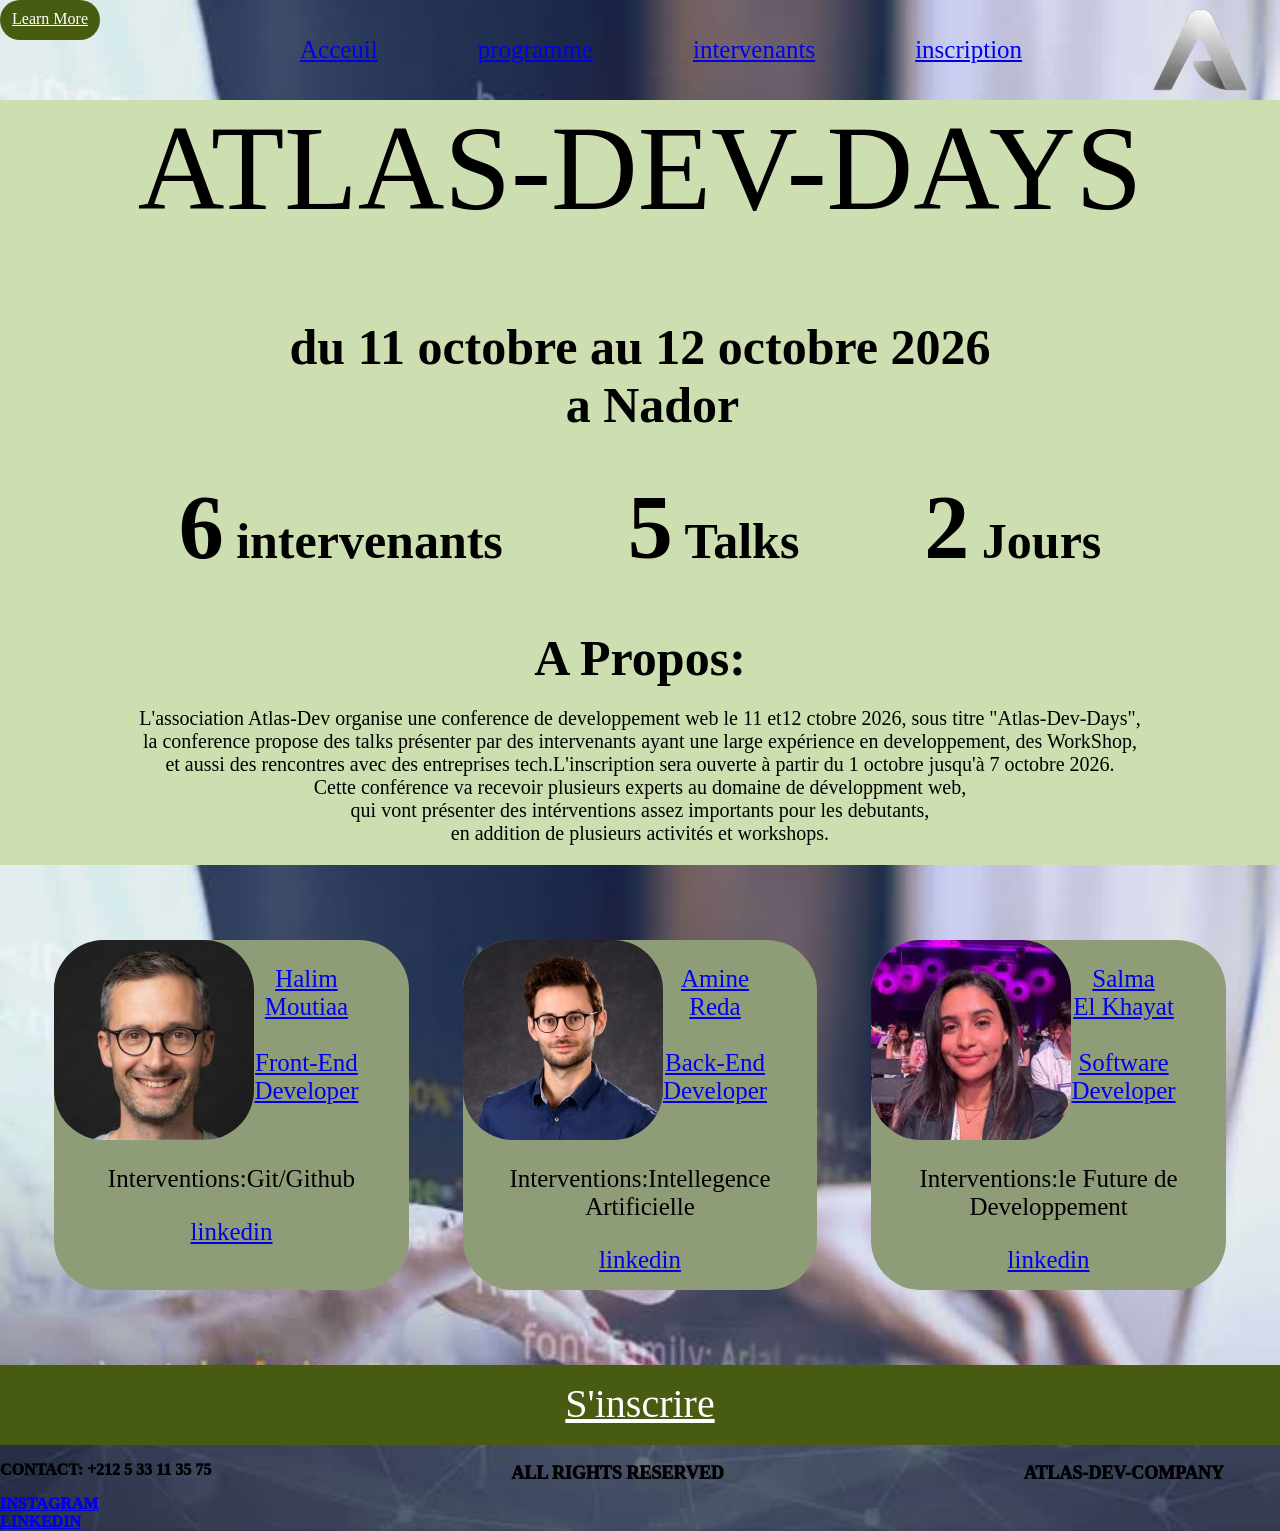
==== commit f21b5da4: "fix: programme w3c" ====
--- a/index.html
+++ b/index.html
@@ -13,7 +13,7 @@
 <body id="body1">
     <header>
         <img id="logo" src="assets/logo/logo.webp" alt="logo">
-        <a href="www.atlas-dev.com"> id="pbtn">Learn More</a>
+        <a href="www.atlas-dev.com" id="pbtn">Learn More</a>
         <nav id="tag1">
         <a href="index.html">Acceuil</a>
         <a href="programme.html">programme</a>
@@ -64,7 +64,7 @@
                    </div>
                
             </div>
-            <a href="inscription.html"> id="dbtn">S'inscrire</a>
+            <a href="inscription.html" id="dbtn">S'inscrire</a>
     </main>
     <footer id="mention">
         <div id="tag2">
--- a/css/style.css
+++ b/css/style.css
@@ -11,8 +11,11 @@
     background-color: #485C11;
     height: 40px;
     width: 100px;
-    font-size: small;
-    border-radius: 50px;
+    font-size: medium;
+    border-radius: 50px;
+    display: flex;
+    justify-content: center;
+    padding: 10px;
 
 }
 header{
@@ -98,10 +101,13 @@
 #dbtn {
     color: white;
     background-color: #485C11;
-    height: 50px;
-    width: 100%;
-    font-size: 30px;
-    margin: 0;
+    height: 80px;
+    width: 100%;
+    font-size:40px;
+    display: flex;
+    justify-content: center;
+    padding: 15px;
+
 }
 #image1 {
     width: 100%;
@@ -131,7 +137,7 @@
 .prog2{
     font-size: 30px;
 }
-#pjour{
+.pjour{
     font-size: 40px;
 }
 
